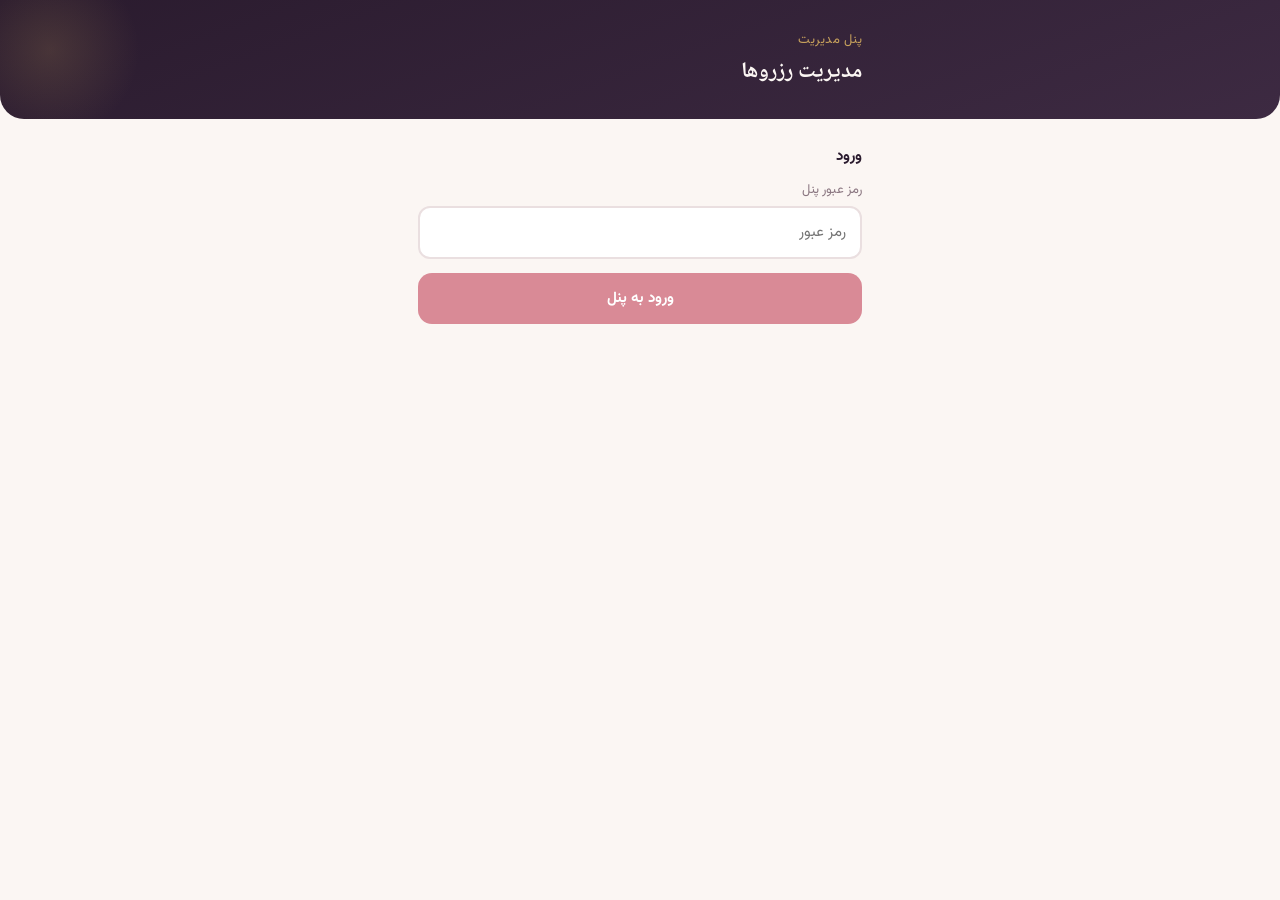
==== admin.html @ 8c49d7fa "Add files via upload" ====
<!DOCTYPE html>
<html lang="fa" dir="rtl">
<head>
  <meta charset="UTF-8">
  <meta name="viewport" content="width=device-width, initial-scale=1">
  <title>پنل مدیریت</title>
  <meta name="theme-color" content="#2A1B2E">
  <link rel="manifest" href="admin-manifest.json">
  <link rel="apple-touch-icon" href="icon-192.png">
  <link rel="stylesheet" href="style.css">
  <style>
    .tab-bar { display:flex; gap:8px; margin-top:18px; }
    .tab-btn { flex:1; padding:10px; border-radius:12px; border:2px solid var(--line); background:var(--paper); font-family:'Vazirmatn'; font-weight:600; font-size:13px; cursor:pointer; }
    .tab-btn.active { background:var(--ink); color:var(--cream); border-color:var(--ink); }
    .tab-panel { display:none; margin-top:20px; }
    .tab-panel.active { display:block; }
    .list-item { background:var(--paper); border:1px solid var(--line); border-radius:14px; padding:12px 14px; margin-bottom:10px; }
    .list-item .row { display:flex; justify-content:space-between; align-items:center; }
    .list-item .actions { display:flex; gap:8px; margin-top:8px; }
    .small-btn { font-size:12px; padding:6px 12px; border-radius:8px; border:1px solid var(--line); background:var(--cream); cursor:pointer; font-family:'Vazirmatn'; }
    .small-btn.danger { color:var(--danger); border-color: rgba(180,83,74,0.3); }
    .badge { font-size:11px; padding:3px 8px; border-radius:20px; }
    .badge.paid, .badge.confirmed { background:rgba(199,161,92,0.18); color:#8a6c2e; }
    .badge.pending { background:rgba(217,138,150,0.18); color:var(--blush-deep); }
    .badge.cancelled, .badge.failed { background:#eee; color:var(--muted); }
    .checkbox-row { display:flex; flex-wrap:wrap; gap:8px; margin-bottom:14px; }
    .checkbox-row label { display:flex; align-items:center; gap:4px; background:var(--paper); border:1px solid var(--line); border-radius:10px; padding:7px 10px; font-size:13px; cursor:pointer; }
  </style>
</head>
<body>

  <div class="hero" style="border-radius:0 0 24px 24px; padding:30px 18px;">
    <div class="container">
      <div class="eyebrow">پنل مدیریت</div>
      <h1 style="font-size:22px;">مدیریت رزروها</h1>
    </div>
  </div>

  <div class="container">
    <!-- ورود -->
    <section id="login-box">
      <div class="section-title" style="margin-top:20px;">ورود</div>
      <div class="field">
        <label>رمز عبور پنل</label>
        <input type="password" id="admin-password" placeholder="رمز عبور">
      </div>
      <button class="btn btn-block" id="login-btn">ورود به پنل</button>
    </section>

    <!-- محتوای پنل -->
    <div id="panel" class="hidden">
      <div class="tab-bar">
        <button class="tab-btn active" data-tab="bookings">نوبت‌ها</button>
        <button class="tab-btn" data-tab="services">خدمات</button>
        <button class="tab-btn" data-tab="settings">ساعات کاری</button>
        <button class="tab-btn" data-tab="brand">برندینگ</button>
      </div>

      <div class="tab-panel active" id="tab-bookings">
        <div id="bookings-list"></div>
      </div>

      <div class="tab-panel" id="tab-services">
        <div id="services-list"></div>
        <div class="section-title" style="margin-top:22px;">افزودن خدمت جدید</div>
        <div class="field"><label>نام خدمت</label><input id="new-service-name"></div>
        <div class="field"><label>قیمت (تومان)</label><input id="new-service-price" type="number"></div>
        <div class="field"><label>مدت زمان (دقیقه)</label><input id="new-service-duration" type="number"></div>
        <div class="field">
          <label>دسته‌بندی</label>
          <select id="new-service-category" style="width:100%; border:2px solid var(--line); border-radius:12px; padding:12px; font-family:'Vazirmatn'; background:var(--paper);">
            <option value="lash">👁️ مژه</option>
            <option value="nail">💅 ناخن</option>
            <option value="hair">💇‍♀️ مو</option>
            <option value="makeup">💄 میکاپ</option>
            <option value="eyebrow">🌸 ابرو</option>
            <option value="skin">🧖‍♀️ پوست</option>
          </select>
        </div>
        <div class="field"><label>اسم شخص انجام‌دهنده (اختیاری)</label><input id="new-service-staffname" placeholder="مثلاً سارا"></div>
        <div class="field">
          <label>لینک لوکیشن محل کار (اختیاری)</label>
          <input id="new-service-location" placeholder="لینک نقشه رو از گوگل‌مپ کپی و اینجا پیست کن" dir="ltr" style="text-align:left;">
          <p style="font-size:11.5px; color:var(--muted); margin-top:6px;">توی اپ گوگل‌مپ، لوکیشن مورد نظر رو پیدا کن → Share → Copy link → همون لینک رو اینجا پیست کن.</p>
        </div>
        <div class="field">
          <label>عکس شخص انجام‌دهنده (اختیاری)</label>
          <div style="display:flex; align-items:center; gap:12px; margin-bottom:8px;">
            <img id="new-service-staffimg-preview" class="hidden" style="width:48px; height:48px; border-radius:50%; object-fit:cover; border:2px solid var(--line);">
            <label for="new-service-staffimg-file" class="btn btn-ghost" style="cursor:pointer; font-size:13px; padding:10px 16px;">انتخاب عکس از گوشی</label>
            <input type="file" id="new-service-staffimg-file" accept="image/*" class="hidden">
          </div>
          <button type="button" class="btn btn-ghost" id="new-service-staffimg-gallery-btn" style="font-size:12.5px; padding:8px 14px;">انتخاب از عکس‌های قبلی</button>
          <div id="new-service-staffimg-gallery" class="hidden" style="display:grid; grid-template-columns:repeat(4,1fr); gap:8px; margin-top:10px;"></div>
          <div id="new-service-staffimg-status" style="font-size:12px; color:var(--muted); margin-top:8px;"></div>
          <input type="hidden" id="new-service-staffimg-url">
        </div>
        <label style="display:flex; align-items:center; gap:6px; font-size:13.5px; margin-bottom:14px;">
          <input type="checkbox" id="new-service-payinperson"> پرداخت حضوری (نیازی به درگاه پرداخت نیست)
        </label>
        <div class="field">
          <label>عکس پس‌زمینه‌ی کارت (اختیاری)</label>
          <div style="display:flex; align-items:center; gap:12px; margin-bottom:8px;">
            <img id="new-service-image-preview" class="hidden" style="width:56px; height:56px; border-radius:12px; object-fit:cover; border:2px solid var(--line);">
            <label for="new-service-image-file" class="btn btn-ghost" style="cursor:pointer; font-size:13px; padding:10px 16px;">انتخاب عکس از گوشی</label>
            <input type="file" id="new-service-image-file" accept="image/*" class="hidden">
          </div>
          <button type="button" class="btn btn-ghost" id="new-service-gallery-btn" style="font-size:12.5px; padding:8px 14px;">انتخاب از عکس‌های قبلی</button>
          <div id="new-service-image-gallery" class="hidden" style="display:grid; grid-template-columns:repeat(4,1fr); gap:8px; margin-top:10px;"></div>
          <div id="new-service-image-status" style="font-size:12px; color:var(--muted); margin-top:8px;"></div>
          <div class="field" style="margin-top:10px;">
            <label>موقعیت نمایش عکس توی کادر</label>
            <select id="new-service-image-position" style="width:100%; border:2px solid var(--line); border-radius:12px; padding:12px; font-family:'Vazirmatn'; background:var(--paper);">
              <option value="top">بالا</option>
              <option value="center" selected>وسط</option>
              <option value="bottom">پایین</option>
            </select>
          </div>
          <input type="hidden" id="new-service-image-url">
        </div>
        <button class="btn btn-block" id="add-service-btn">افزودن خدمت</button>
      </div>

      <div class="tab-panel" id="tab-settings">
        <div class="section-title">بازه‌ی ساعت‌های قابل انتخاب</div>
        <div class="field"><label>پایین‌ترین ساعت (مثلاً ۱۰:۰۰)</label><input id="start-time" type="time"></div>
        <div class="field"><label>بالاترین ساعت (مثلاً ۱۹:۰۰)</label><input id="end-time" type="time"></div>
        <div class="field"><label>فاصله بین گزینه‌ها (دقیقه)</label><input id="slot-interval" type="number"></div>
        <button class="btn btn-block" id="save-range-btn">ذخیره بازه</button>

        <div class="section-title" style="margin-top:26px;">روزها و ساعات قابل رزرو</div>
        <p style="font-size:12.5px; color:var(--muted); margin-top:-6px; margin-bottom:12px;">
          یه روز رو انتخاب کن، بعد ساعت‌هایی که می‌خوای مشتری‌ها بتونن رزرو کنن رو تیک بزن.
          فقط همون ساعت‌ها براشون قابل انتخاب میشه.
        </p>
        <div class="date-scroller" id="admin-date-scroller"></div>
        <div class="slot-grid" id="admin-slot-grid" style="margin-top:14px;"></div>
        <button class="btn btn-block" id="save-day-btn" style="margin-top:14px;" disabled>یه روز رو از بالا انتخاب کن</button>
      </div>

      <div class="tab-panel" id="tab-brand">
        <div class="section-title">اسم و ظاهر برند</div>
        <div class="field">
          <label>نوع تقویم (توی صفحه‌ی رزرو و پنل ساعات کاری)</label>
          <select id="calendar-type-input" style="width:100%; border:2px solid var(--line); border-radius:12px; padding:12px; font-family:'Vazirmatn'; background:var(--paper);">
            <option value="jalali">شمسی</option>
            <option value="gregorian">میلادی</option>
          </select>
        </div>
        <div class="field"><label>اسم کسب‌وکار (بالای صفحه‌ی رزرو نشون داده میشه)</label><input id="brand-name-input" placeholder="مثلاً استودیو مژه سارا"></div>
        <div class="field"><label>تیتر اصلی صفحه</label><input id="hero-title-input" placeholder="نوبتت رو با یه دست بگیر ✨"></div>
        <div class="field"><label>توضیح زیر تیتر</label><input id="hero-subtitle-input" placeholder="خدمت رو انتخاب کن، ساعت خالی رو ببین، پرداخت کن — تمام."></div>
        <div class="field">
          <label>رنگ اصلی برند</label>
          <div style="display:flex; align-items:center; gap:10px;">
            <input id="brand-color-input" type="color" style="width:56px; height:44px; border:2px solid var(--line); border-radius:10px; padding:2px; background:var(--paper);">
            <span style="font-size:12.5px; color:var(--muted);">همین رنگ روی دکمه‌ها و ساعت‌های انتخاب‌شده استفاده میشه</span>
          </div>
        </div>
        <div class="field"><label>لینک صفحه‌ی اینستاگرام (اختیاری)</label><input id="brand-instagram-input" placeholder="https://instagram.com/yourpage" dir="ltr" style="text-align:left;"></div>
        <div class="field"><label>شماره تماس (برای دکمه‌ی تماس مستقیم، اختیاری)</label><input id="brand-phone-input" placeholder="09xxxxxxxxx" dir="ltr" style="text-align:left;" inputmode="numeric"></div>
        <div class="field">
          <label>لوگو / عکس پروفایل</label>
          <div style="display:flex; align-items:center; gap:12px; margin-bottom:10px;">
            <img id="brand-logo-preview" class="hidden" style="width:56px; height:56px; border-radius:50%; object-fit:cover; border:2px solid var(--line);">
            <label for="brand-logo-file" class="btn btn-ghost" style="cursor:pointer; font-size:13px; padding:10px 16px;">انتخاب عکس از گوشی</label>
            <input type="file" id="brand-logo-file" accept="image/*" class="hidden">
          </div>
          <button type="button" class="btn btn-ghost" id="brand-logo-gallery-btn" style="font-size:12.5px; padding:8px 14px;">انتخاب از عکس‌های قبلی</button>
          <div id="brand-logo-gallery" class="hidden" style="display:grid; grid-template-columns:repeat(4,1fr); gap:8px; margin-top:10px;"></div>
          <div id="brand-logo-status" style="font-size:12px; color:var(--muted); margin-top:8px;"></div>
          <input type="hidden" id="brand-logo-input">
        </div>

        <div class="section-title" style="margin-top:26px;">تصویر پس‌زمینه‌ی کادر بالایی (لوگو/تیتر، اختیاری)</div>
        <div class="field">
          <div style="display:flex; align-items:center; gap:12px; margin-bottom:10px;">
            <img id="brand-hero-preview" class="hidden" style="width:70px; height:46px; border-radius:10px; object-fit:cover; border:2px solid var(--line);">
            <label for="brand-hero-file" class="btn btn-ghost" style="cursor:pointer; font-size:13px; padding:10px 16px;">انتخاب عکس از گوشی</label>
            <input type="file" id="brand-hero-file" accept="image/*" class="hidden">
          </div>
          <div style="display:flex; gap:8px; flex-wrap:wrap;">
            <button type="button" class="btn btn-ghost" id="brand-hero-gallery-btn" style="font-size:12.5px; padding:8px 14px;">انتخاب از عکس‌های قبلی</button>
            <button type="button" class="btn btn-ghost" id="brand-hero-remove-btn" style="font-size:12.5px; padding:8px 14px; color:var(--danger);">حذف عکس</button>
          </div>
          <div id="brand-hero-gallery" class="hidden" style="display:grid; grid-template-columns:repeat(4,1fr); gap:8px; margin-top:10px;"></div>
          <div id="brand-hero-status" style="font-size:12px; color:var(--muted); margin-top:8px;"></div>
          <input type="hidden" id="brand-hero-input">
        </div>

        <div class="section-title" style="margin-top:26px;">تصویر پس‌زمینه‌ی کل صفحه‌ی رزرو (اختیاری)</div>
        <div class="field">
          <div style="display:flex; align-items:center; gap:12px; margin-bottom:10px;">
            <img id="brand-bg-preview" class="hidden" style="width:70px; height:46px; border-radius:10px; object-fit:cover; border:2px solid var(--line);">
            <label for="brand-bg-file" class="btn btn-ghost" style="cursor:pointer; font-size:13px; padding:10px 16px;">انتخاب عکس از گوشی</label>
            <input type="file" id="brand-bg-file" accept="image/*" class="hidden">
          </div>
          <div style="display:flex; gap:8px; flex-wrap:wrap;">
            <button type="button" class="btn btn-ghost" id="brand-bg-gallery-btn" style="font-size:12.5px; padding:8px 14px;">انتخاب از عکس‌های قبلی</button>
            <button type="button" class="btn btn-ghost" id="brand-bg-remove-btn" style="font-size:12.5px; padding:8px 14px; color:var(--danger);">حذف پس‌زمینه</button>
          </div>
          <div id="brand-bg-gallery" class="hidden" style="display:grid; grid-template-columns:repeat(4,1fr); gap:8px; margin-top:10px;"></div>
          <div id="brand-bg-status" style="font-size:12px; color:var(--muted); margin-top:8px;"></div>
          <input type="hidden" id="brand-bg-input">
        </div>

        <div class="section-title" style="margin-top:26px;">آیکون وب‌اپ (روی صفحه اصلی گوشی)</div>
        <p style="font-size:12px; color:var(--muted); margin-top:-8px; margin-bottom:12px;">
          یه عکس مربعی (ترجیحاً لوگو) انتخاب کن، دو فایل آماده برات میسازیم. باید دانلودشون کنی و توی گیت‌هاب جای فایل‌های <code>icon-192.png</code> و <code>icon-512.png</code> جایگزین کنی. توجه: گوشی‌هایی که از قبل اپ رو نصب کردن، آیکونشون خودکار عوض نمیشه — فقط نصب‌های تازه آیکون جدید رو می‌گیرن.
        </p>
        <div class="field">
          <div style="display:flex; align-items:center; gap:12px; margin-bottom:10px;">
            <img id="app-icon-preview" class="hidden" style="width:56px; height:56px; border-radius:12px; object-fit:cover; border:2px solid var(--line);">
            <label for="app-icon-file" class="btn btn-ghost" style="cursor:pointer; font-size:13px; padding:10px 16px;">انتخاب عکس از گوشی</label>
            <input type="file" id="app-icon-file" accept="image/*" class="hidden">
          </div>
          <div id="app-icon-downloads" class="hidden" style="display:flex; gap:8px; flex-wrap:wrap;">
            <a id="app-icon-download-192" class="btn btn-ghost" style="font-size:12.5px; padding:8px 14px; text-decoration:none;" download="icon-192.png">دانلود icon-192.png</a>
            <a id="app-icon-download-512" class="btn btn-ghost" style="font-size:12.5px; padding:8px 14px; text-decoration:none;" download="icon-512.png">دانلود icon-512.png</a>
          </div>
        </div>

        <button class="btn btn-block" id="save-brand-btn">ذخیره برندینگ</button>
      </div>
    </div>
  </div>

  <div class="toast hidden" id="toast"></div>

  <script src="admin.js"></script>
</body>
</html>
---- style.css ----
@import url('https://fonts.googleapis.com/css2?family=Vazirmatn:wght@400;500;600;700;800&family=Noto+Naskh+Arabic:wght@500;700&display=swap');

:root {
  --ink: #2A1B2E;        /* بنفش تیره - هدر و پس‌زمینه هیرو */
  --ink-soft: #3D2A42;
  --cream: #FBF6F3;      /* پس‌زمینه اصلی */
  --paper: #FFFFFF;
  --blush: #D98A96;      /* صورتی خاک‌گلی - رنگ اصلی برند */
  --blush-deep: #C46E7C;
  --gold: #C7A15C;       /* طلایی گرم - تاکید/تایید */
  --charcoal: #2B2320;
  --muted: #8A7680;
  --line: #EADFE0;
  --danger: #B4534A;
  --radius: 18px;
  --shadow: 0 8px 24px rgba(42, 27, 46, 0.10);
}

* { box-sizing: border-box; }

html, body {
  margin: 0;
  padding: 0;
  background: var(--cream);
  color: var(--charcoal);
  font-family: 'Vazirmatn', sans-serif;
  direction: rtl;
  -webkit-tap-highlight-color: transparent;
}

body {
  padding-bottom: 96px; /* برای نوار پایینی */
}

h1, h2, h3, .display {
  font-family: 'Noto Naskh Arabic', serif;
  font-weight: 700;
  margin: 0;
}

.container {
  max-width: 480px;
  margin: 0 auto;
  padding: 0 18px;
}

/* هیرو */
.hero {
  background: linear-gradient(160deg, var(--ink) 0%, var(--ink-soft) 100%);
  color: var(--cream);
  padding: 38px 18px 46px;
  border-radius: 0 0 32px 32px;
  position: relative;
  overflow: hidden;
}
.hero::after {
  content: '';
  position: absolute;
  left: -40px; top: -40px;
  width: 180px; height: 180px;
  border-radius: 50%;
  background: radial-gradient(circle, rgba(199,161,92,0.18), transparent 70%);
}
.hero .eyebrow {
  font-size: 13px;
  color: var(--gold);
  letter-spacing: 0.5px;
  margin-bottom: 6px;
}
.hero h1 {
  font-size: 28px;
  line-height: 1.5;
}
.hero p {
  color: rgba(251,246,243,0.75);
  font-size: 14px;
  margin-top: 8px;
}

/* لاگوی امضا: خط مژه‌ای منحنی */
.lash-swoosh {
  width: 46px;
  height: 14px;
  margin-bottom: 14px;
}

section { margin-top: 26px; }
.section-title {
  font-size: 15px;
  font-weight: 700;
  color: var(--ink);
  margin-bottom: 12px;
  display: flex;
  align-items: center;
  gap: 8px;
}
.section-title .num {
  width: 22px; height: 22px;
  border-radius: 50%;
  background: var(--blush);
  color: white;
  font-size: 12px;
  display: flex; align-items: center; justify-content: center;
  font-family: 'Vazirmatn';
}

/* کارت دسته‌بندی */
.category-card {
  background: var(--paper);
  border: 2px solid var(--line);
  border-radius: 14px;
  padding: 14px 6px;
  text-align: center;
  cursor: pointer;
  transition: border-color 0.15s, transform 0.1s;
}
.category-card:active { transform: scale(0.97); }
.category-card .emoji { font-size: 24px; }
.category-card .label { font-size: 12px; font-weight: 600; margin-top: 6px; color: var(--charcoal); }

/* آواتار شخص انجام‌دهنده روی کارت خدمت */
.staff-avatar {
  width: 28px; height: 28px;
  border-radius: 50%;
  object-fit: cover;
  border: 1.5px solid var(--paper);
  box-shadow: 0 0 0 1px var(--line);
  vertical-align: middle;
  margin-left: 6px;
}

/* کارت خدمت */
.service-card {
  background: var(--paper);
  border: 2px solid var(--line);
  border-radius: var(--radius);
  padding: 16px;
  margin-bottom: 12px;
  cursor: pointer;
  transition: border-color 0.15s, transform 0.1s;
  display: flex;
  justify-content: space-between;
  align-items: center;
}
.service-card:active { transform: scale(0.99); }
.service-card.selected {
  border-color: var(--blush);
  background: linear-gradient(0deg, rgba(217,138,150,0.06), rgba(217,138,150,0.06));
}
.service-card .name { font-weight: 600; font-size: 15px; }
.service-card .meta { font-size: 12.5px; color: var(--muted); margin-top: 4px; }
.service-card .price { font-weight: 700; color: var(--ink); font-size: 14px; white-space: nowrap; }

/* انتخاب تاریخ */
.date-scroller {
  display: flex;
  gap: 10px;
  overflow-x: auto;
  padding-bottom: 4px;
  scrollbar-width: none;
}
.date-scroller::-webkit-scrollbar { display: none; }
.date-chip {
  flex: 0 0 auto;
  background: var(--paper);
  border: 2px solid var(--line);
  border-radius: 14px;
  padding: 10px 12px;
  text-align: center;
  min-width: 78px;
  cursor: pointer;
}
.date-chip .dow { font-size: 10.5px; color: var(--muted); white-space: nowrap; }
.date-chip .dom { font-size: 16px; font-weight: 700; margin-top: 2px; }
.date-chip.selected { background: var(--ink); border-color: var(--ink); color: var(--cream); }
.date-chip.selected .dow { color: var(--gold); }

/* اسلات‌های ساعت */
.slot-grid {
  display: grid;
  grid-template-columns: repeat(3, 1fr);
  gap: 10px;
}
.slot {
  position: relative;
  background: var(--paper);
  border: 2px solid var(--line);
  border-radius: 12px;
  padding: 11px 4px;
  text-align: center;
  font-weight: 600;
  font-size: 14px;
  cursor: pointer;
}
.slot.selected {
  border-color: var(--blush);
  color: var(--blush-deep);
}
.slot.selected::after {
  content: '';
  position: absolute;
  bottom: -6px; left: 50%;
  transform: translateX(-50%);
  width: 22px; height: 6px;
  background: no-repeat center/contain url("data:image/svg+xml,%3Csvg xmlns='http://www.w3.org/2000/svg' viewBox='0 0 22 6'%3E%3Cpath d='M1 5 Q 8 -2 21 4' stroke='%23C7A15C' stroke-width='2' fill='none' stroke-linecap='round'/%3E%3C/svg%3E");
}
.empty-note {
  color: var(--muted);
  font-size: 13.5px;
  padding: 14px 0;
  text-align: center;
}

/* فرم */
.field { margin-bottom: 14px; }
.field label {
  display: block;
  font-size: 13px;
  color: var(--muted);
  margin-bottom: 6px;
}
.field input {
  width: 100%;
  border: 2px solid var(--line);
  border-radius: 12px;
  padding: 13px 14px;
  font-family: 'Vazirmatn';
  font-size: 15px;
  background: var(--paper);
  color: var(--charcoal);
}
.field input:focus {
  outline: none;
  border-color: var(--blush);
}

/* نوار پرداخت پایین */
.pay-bar {
  position: fixed;
  bottom: 0; left: 0; right: 0;
  background: var(--paper);
  border-top: 1px solid var(--line);
  padding: 14px 18px;
  display: flex;
  align-items: center;
  justify-content: space-between;
  box-shadow: 0 -6px 20px rgba(42,27,46,0.08);
}
.pay-bar .total-label { font-size: 11.5px; color: var(--muted); }
.pay-bar .total-amount { font-size: 17px; font-weight: 800; color: var(--ink); }
.btn {
  background: var(--blush);
  color: white;
  border: none;
  border-radius: 14px;
  padding: 14px 26px;
  font-family: 'Vazirmatn';
  font-weight: 700;
  font-size: 15px;
  cursor: pointer;
  transition: opacity 0.15s;
}
.btn:disabled { opacity: 0.45; cursor: not-allowed; }
.btn-ghost {
  background: transparent;
  color: var(--ink);
  border: 2px solid var(--line);
}
.btn-block { width: 100%; }

.spinner {
  width: 16px; height: 16px;
  border: 2px solid rgba(255,255,255,0.4);
  border-top-color: white;
  border-radius: 50%;
  display: inline-block;
  animation: spin 0.7s linear infinite;
  vertical-align: middle;
  margin-left: 6px;
}
@keyframes spin { to { transform: rotate(360deg); } }

.toast {
  position: fixed;
  bottom: 100px; left: 18px; right: 18px;
  background: var(--ink);
  color: var(--cream);
  padding: 12px 16px;
  border-radius: 12px;
  font-size: 13.5px;
  text-align: center;
  box-shadow: var(--shadow);
  z-index: 50;
}
.hidden { display: none !important; }

/* صفحه نتیجه‌ی پرداخت */
.result-wrap {
  min-height: 100vh;
  display: flex; flex-direction: column;
  align-items: center; justify-content: center;
  text-align: center;
  padding: 24px;
}
.result-icon {
  width: 76px; height: 76px;
  border-radius: 50%;
  display: flex; align-items: center; justify-content: center;
  font-size: 34px;
  margin-bottom: 18px;
}
.result-icon.success { background: rgba(199,161,92,0.15); color: var(--gold); }
.result-icon.fail { background: rgba(180,83,74,0.12); color: var(--danger); }
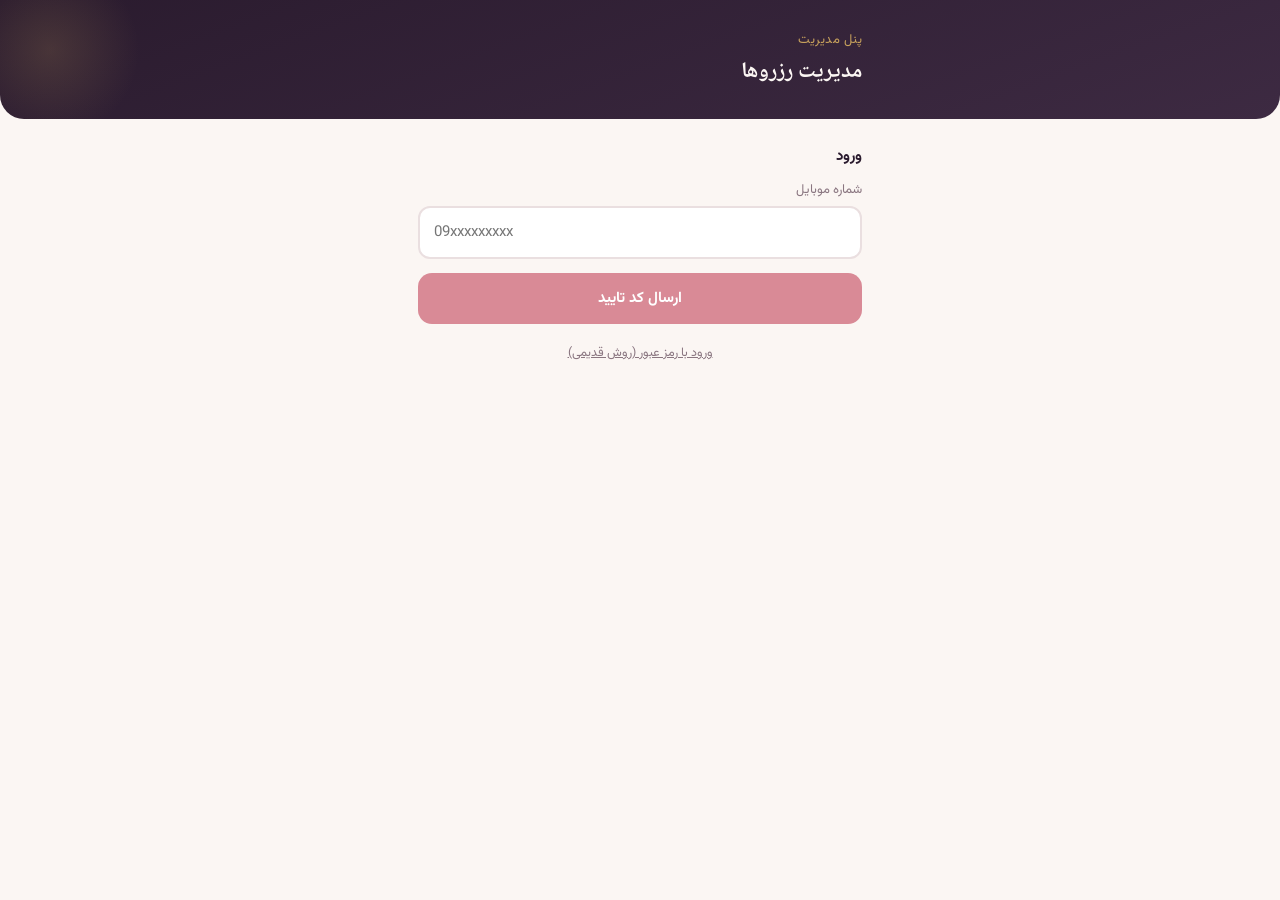
==== commit 189e4b86: "admin.html" ====
--- a/admin.html
+++ b/admin.html
@@ -40,11 +40,35 @@
     <!-- ورود -->
     <section id="login-box">
       <div class="section-title" style="margin-top:20px;">ورود</div>
-      <div class="field">
-        <label>رمز عبور پنل</label>
-        <input type="password" id="admin-password" placeholder="رمز عبور">
-      </div>
-      <button class="btn btn-block" id="login-btn">ورود به پنل</button>
+
+      <div id="otp-step-phone">
+        <div class="field">
+          <label>شماره موبایل</label>
+          <input type="tel" id="otp-phone" placeholder="09xxxxxxxxx" inputmode="numeric" dir="ltr" style="text-align:left;">
+        </div>
+        <button class="btn btn-block" id="otp-send-btn">ارسال کد تایید</button>
+      </div>
+
+      <div id="otp-step-code" class="hidden">
+        <div class="field">
+          <label>کد تایید (پیامک‌شده به موبایلت)</label>
+          <input type="tel" id="otp-code" placeholder="۵ رقمی" inputmode="numeric" dir="ltr" style="text-align:left;">
+        </div>
+        <button class="btn btn-block" id="otp-verify-btn">ورود</button>
+        <button class="btn btn-ghost btn-block" id="otp-resend-btn" style="margin-top:10px;">ارسال دوباره‌ی کد</button>
+      </div>
+
+      <p style="text-align:center; margin-top:16px;">
+        <a href="#" id="show-password-login" style="font-size:12.5px; color:var(--muted); text-decoration:underline;">ورود با رمز عبور (روش قدیمی)</a>
+      </p>
+
+      <div id="password-login-box" class="hidden">
+        <div class="field">
+          <label>رمز عبور پنل</label>
+          <input type="password" id="admin-password" placeholder="رمز عبور">
+        </div>
+        <button class="btn btn-block" id="login-btn">ورود به پنل</button>
+      </div>
     </section>
 
     <!-- محتوای پنل -->
@@ -80,8 +104,16 @@
         <div class="field"><label>اسم شخص انجام‌دهنده (اختیاری)</label><input id="new-service-staffname" placeholder="مثلاً سارا"></div>
         <div class="field">
           <label>لینک لوکیشن محل کار (اختیاری)</label>
-          <input id="new-service-location" placeholder="لینک نقشه رو از گوگل‌مپ کپی و اینجا پیست کن" dir="ltr" style="text-align:left;">
-          <p style="font-size:11.5px; color:var(--muted); margin-top:6px;">توی اپ گوگل‌مپ، لوکیشن مورد نظر رو پیدا کن → Share → Copy link → همون لینک رو اینجا پیست کن.</p>
+          <input id="new-service-location" placeholder="یا از دکمه‌های پایین کمک بگیر" dir="ltr" style="text-align:left;">
+          <div style="display:flex; gap:8px; flex-wrap:wrap; margin-top:8px;">
+            <button type="button" class="btn btn-ghost location-gps-btn" data-target="new-service-location" style="font-size:12.5px; padding:8px 14px;">📍 استفاده از موقعیت فعلی من</button>
+            <button type="button" class="btn btn-ghost location-maps-web-btn" style="font-size:12.5px; padding:8px 14px;">🗺️ باز کردن گوگل‌مپ وب</button>
+          </div>
+          <p style="font-size:11px; color:var(--muted); margin-top:8px; line-height:1.9;">
+            روش ۱ (ساده‌تر): وقتی توی همون محل هستی، «موقعیت فعلی من» رو بزن.<br>
+            روش ۲ (برای جای دیگه): «باز کردن گوگل‌مپ وب» رو بزن → لوکیشن رو سرچ کن یا رو نقشه پیدا کن → <b>آدرس بالای مرورگر</b> (نوار آدرس، نه دکمه‌ی Share) رو کپی کن → برگرد اینجا و توی همین فیلد بالا پیست کن.<br>
+            نکته: اگه با زدن دکمه، به‌جای مرورگر، خودِ اپ گوگل‌مپ باز شد (رفتار خودِ گوشیه)، از همون‌جا هم میشه: لوکیشن رو نگه‌دار بزن تا سنجاق بیفته، پایین صفحه روی مختصات (اعداد لوکیشن) بزن تا کپی بشه.
+          </p>
         </div>
         <div class="field">
           <label>عکس شخص انجام‌دهنده (اختیاری)</label>
@@ -160,6 +192,10 @@
         <div class="field"><label>لینک صفحه‌ی اینستاگرام (اختیاری)</label><input id="brand-instagram-input" placeholder="https://instagram.com/yourpage" dir="ltr" style="text-align:left;"></div>
         <div class="field"><label>شماره تماس (برای دکمه‌ی تماس مستقیم، اختیاری)</label><input id="brand-phone-input" placeholder="09xxxxxxxxx" dir="ltr" style="text-align:left;" inputmode="numeric"></div>
         <div class="field">
+          <label>یوزرنیم بات تلگرام (بدون @، برای ورود مشتری‌ها)</label>
+          <input id="brand-telegram-bot-input" placeholder="mojehnobat_bot" dir="ltr" style="text-align:left;">
+        </div>
+        <div class="field">
           <label>لوگو / عکس پروفایل</label>
           <div style="display:flex; align-items:center; gap:12px; margin-bottom:10px;">
             <img id="brand-logo-preview" class="hidden" style="width:56px; height:56px; border-radius:50%; object-fit:cover; border:2px solid var(--line);">
